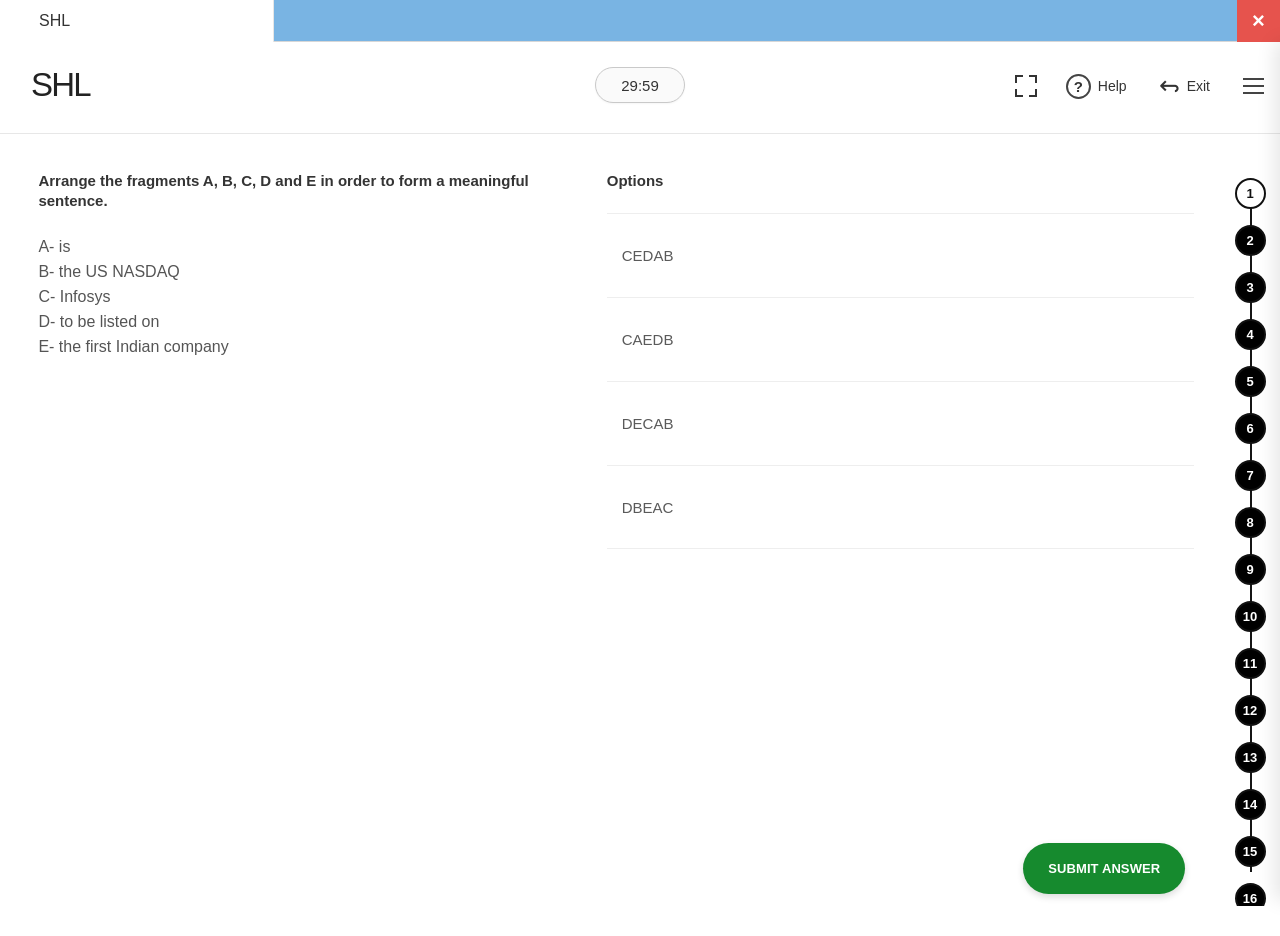
==== index.html @ 3482abe7 "Fix Vercel root 404" ====
<!DOCTYPE html>
<html lang="en">
<head>
  <meta charset="UTF-8" />
  <meta name="viewport" content="width=device-width, initial-scale=1.0" />
  <meta http-equiv="refresh" content="0; url=SHL_50_Questions_Final_v10/" />
  <title>Exam Hack</title>
</head>
<body>
  <script>
    window.location.replace("SHL_50_Questions_Final_v10/");
  </script>
</body>
</html>
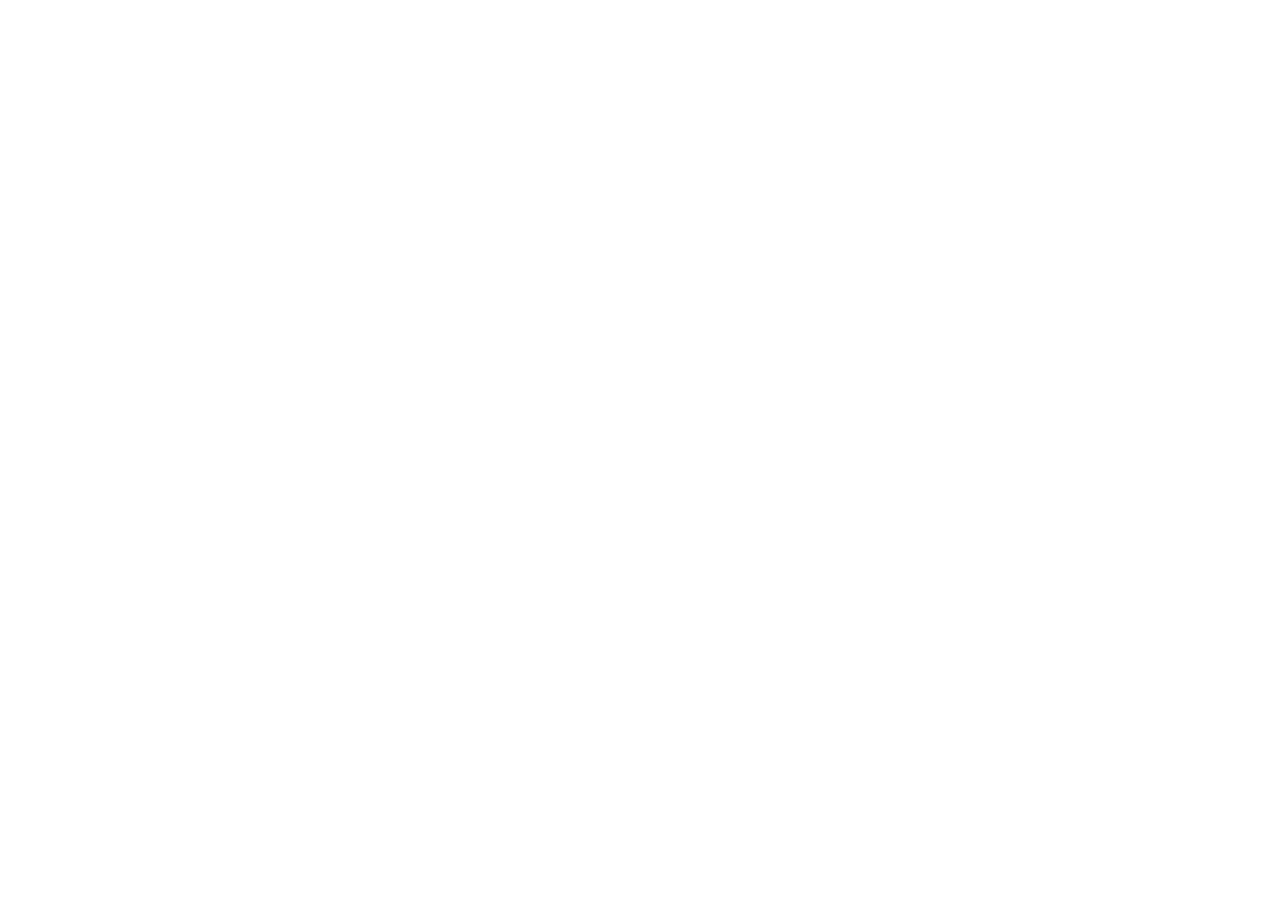
==== commit 4e55a730: "Comment out DOCTYPE in index.html Comment out the DOCTYPE declaration in index.html" ====
--- a/index.html
+++ b/index.html
@@ -1,4 +1,4 @@
-<!DOCTYPE html>
+<!-- <!DOCTYPE html>
 <html lang="en">
 <head>
   <meta charset="UTF-8" />
@@ -11,4 +11,4 @@
     window.location.replace("SHL_50_Questions_Final_v10/");
   </script>
 </body>
-</html>
+</html> -->
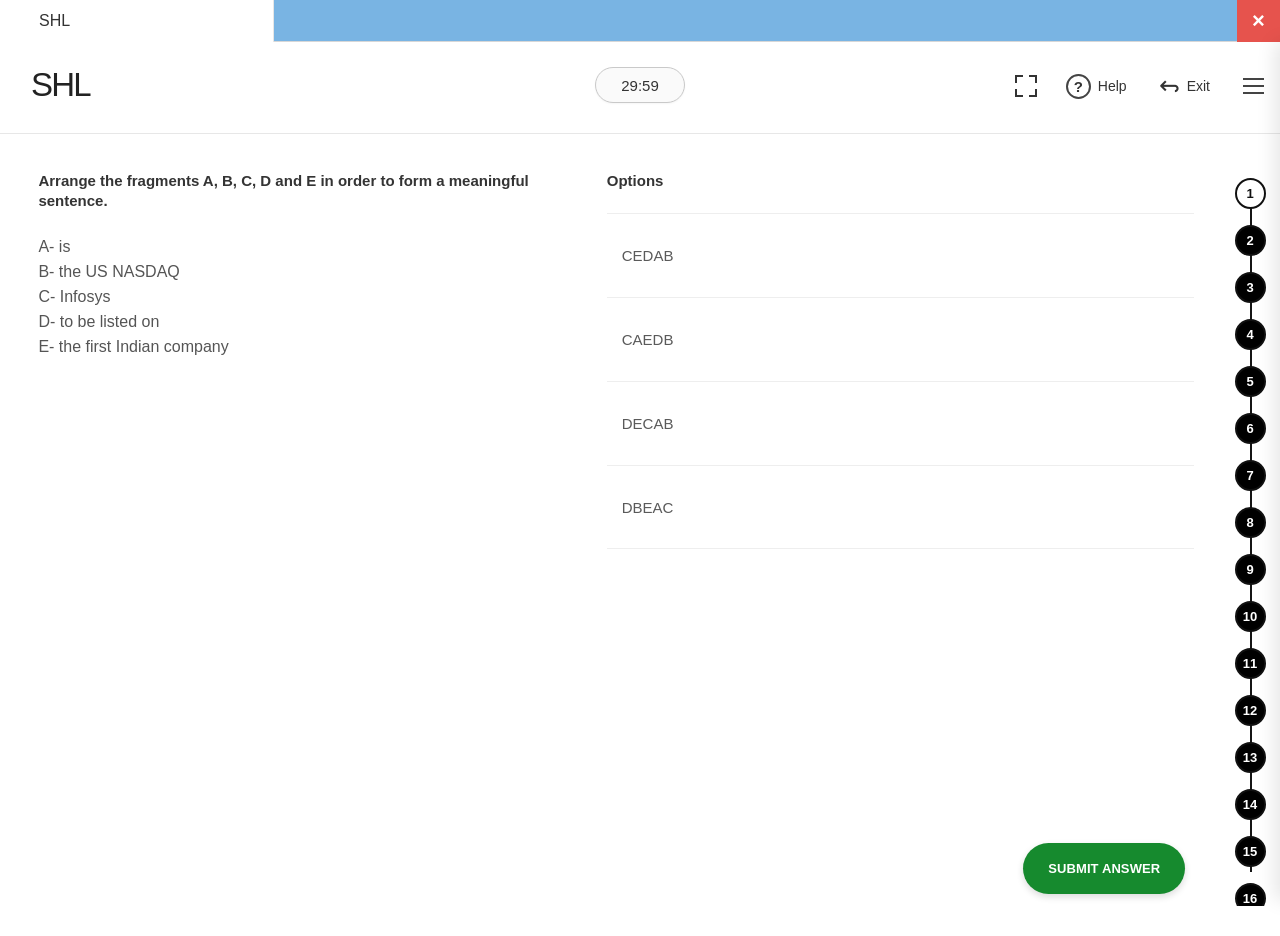
==== commit 09c3762e: "Uncomment the redirect HTML in index.html so the app loads the SHL questions page by default." ====
--- a/index.html
+++ b/index.html
@@ -1,4 +1,4 @@
-<!-- <!DOCTYPE html>
+<!DOCTYPE html>
 <html lang="en">
 <head>
   <meta charset="UTF-8" />
@@ -11,4 +11,4 @@
     window.location.replace("SHL_50_Questions_Final_v10/");
   </script>
 </body>
-</html> -->
+</html>
